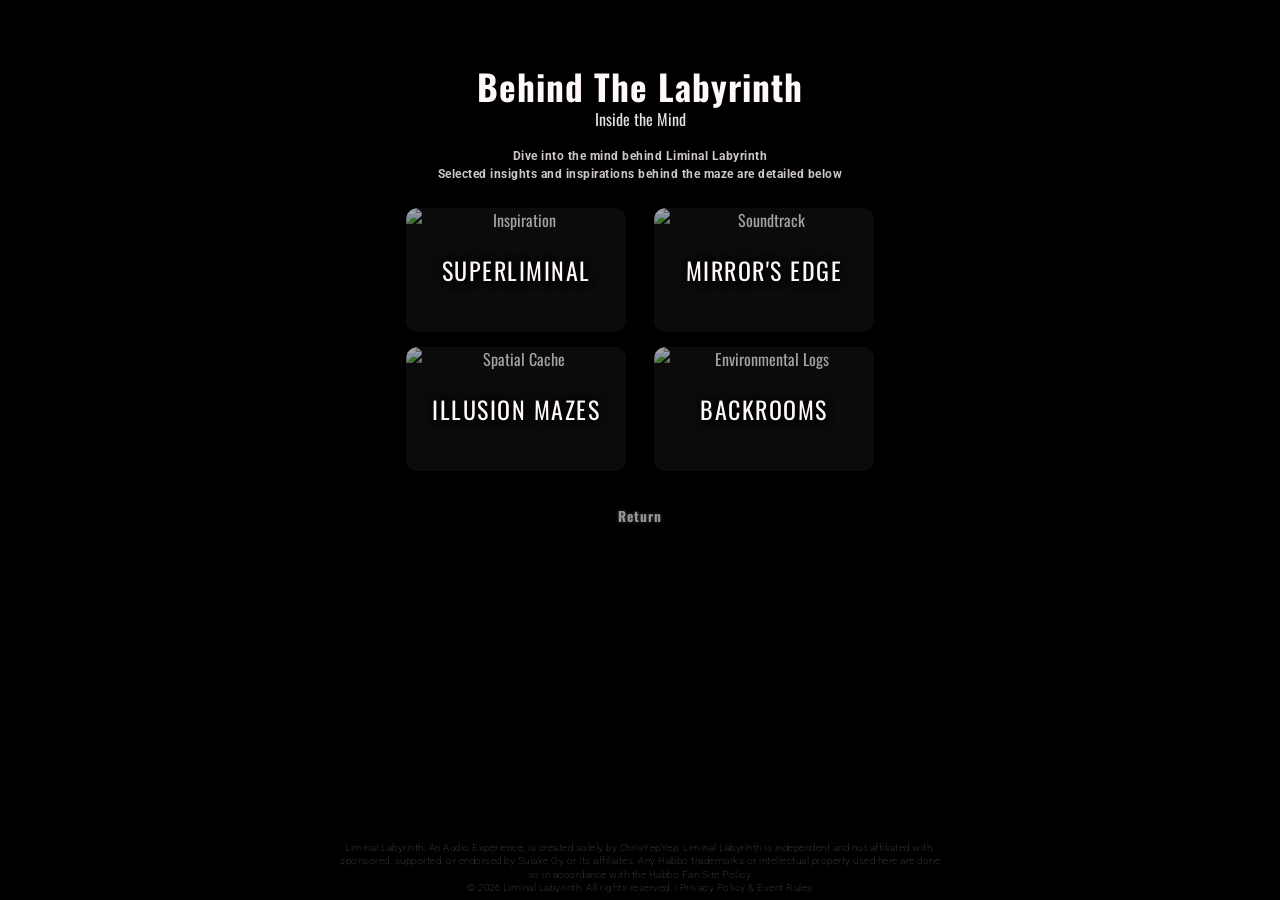
==== about.html @ 0f8f8ebd "Revise styles and content in about.html Updated font links and styles in the about page, added bold " ====
<!DOCTYPE html>
<html lang="en">
<head>
    <link rel="preconnect" href="https://fonts.googleapis.com">
    <link rel="preconnect" href="https://fonts.gstatic.com" crossorigin>
    <link href="https://fonts.googleapis.com/css2?family=Oswald:wght@400;600;700&family=Roboto:ital,wght@0,300;0,400;0,700;1,300;1,400;1,700&display=swap" rel="stylesheet">
    <meta charset="UTF-8">
    <meta name="viewport" content="width=device-width, initial-scale=1.0">
    <title>Behind the Labyrinth</title>
    <style>
        body {
            margin: 0;
            padding: 0;
            font-family: 'Oswald', sans-serif;
            font-size: 16px;
            background-color: #000000;
            color: #fff8fa;
            display: flex;
            flex-direction: column;
            justify-content: flex-start;
            align-items: center;
            min-height: 100vh;
            overflow-x: hidden;
        }

        .container {
            width: 90%;
            max-width: 600px;
            text-align: center;
            display: flex;
            flex-direction: column;
            justify-content: flex-start;
            padding: 40px 0;
            box-sizing: border-box;
        }

        .about-layout {
            display: flex;
            flex-direction: column;
            align-items: center;
            justify-content: flex-start;
            animation: fadeIn 1.5s ease-in-out;
            padding: 20px;
            box-sizing: border-box;
            width: 100%;
        }

        @keyframes fadeIn {
            from { opacity: 0; transform: translateY(20px); }
            to { opacity: 1; transform: translateY(0); }
        }

        .room-image-frame {
            width: 100%;
            z-index: 1;
            position: relative;
        }

        .room-image-frame img {
            position: absolute;
            top: 0;
            left: 0;
            width: 100%;
            height: 100%;
            object-fit: contain;
        }

        .room-image-bg { z-index: 2; }
        .room-image-mask { z-index: 3; }

        .room-header-group {
            position: relative;
            width: 100%;
            z-index: 15;
            pointer-events: none;
            text-align: center;
            margin-bottom: 2px;
        }

        h2 { 
            font-size: 2.2rem; 
            letter-spacing: 1px; 
            color: #fff8fa;
            text-shadow: 2px 2px 8px rgba(0, 0, 0, 1), 0 0 12px rgba(0, 0, 0, 0.8);
            margin: 0;
        }
        
        h3 { 
            font-size: 1rem; 
            font-weight: normal; 
            margin-top: -5px; 
            color: rgba(255,248,250,0.9); 
            text-shadow: 2px 2px 8px rgba(0, 0, 0, 1), 0 0 12px rgba(0, 0, 0, 0.8);
        }

        .about-content-wrapper {
            position: relative;
            width: 90%;
            max-width: 480px;
            margin: 0 auto;
            z-index: 10;
            text-align: left;
        }

        /* Tabs Grid */
        .tabs-grid {
            display: grid;
            grid-template-columns: repeat(auto-fit, minmax(180px, 1fr));
            gap: 15px;
            margin-top: 25px;
            width: 100%;
            justify-items: center;
        }

        .tab-card {
            position: relative;
            width: 100%;
            max-width: 220px;
            aspect-ratio: 16 / 9; /* Widescreen 16:9 aspect ratio */
            background: rgba(255, 255, 255, 0.03);
            border: 0px solid rgba(255, 248, 250, 0.15);
            border-radius: 12px;
            padding: 0;
            cursor: pointer;
            text-align: center;
            transition: all 0.3s ease;
            display: flex;
            flex-direction: column;
            align-items: center;
            justify-content: center;
            overflow: hidden;
        }

        .tab-card:hover {
            transform: translateY(-3px);
            border-color: rgba(255, 248, 250, 0.5);
            box-shadow: 0 0 15px rgba(255, 248, 250, 0.25);
        }

        /* Dark overlay effect on hover to elevate text readability */
        .tab-card::after {
            content: '';
            position: absolute;
            top: 0;
            left: 0;
            width: 100%;
            height: 100%;
            background: rgba(0, 0, 0, 0.35);
            transition: background 0.3s ease;
            z-index: 2;
        }

        .tab-card:hover::after {
            background: rgba(0, 0, 0, 0.15);
        }

        .tab-image {
            width: 100%;
            height: 100%;
            object-fit: cover;
            display: block;
            background-color: #111;
        }

        .tab-title {
            position: absolute;
            top: 50%;
            left: 50%;
            transform: translate(-50%, -50%);
            z-index: 3;
            width: 90%;
            font-family: 'Oswald', sans-serif;
            font-size: 1.5rem;
            letter-spacing: 1.5px;
            color: #fff8fa;
            text-transform: uppercase;
            text-shadow: 2px 2px 6px rgba(0, 0, 0, 0.9), 0 0 10px rgba(0, 0, 0, 0.9);
            pointer-events: none;
        }

        /* Modal Backdrop & Overlay */
        .modal-overlay {
            display: none;
            position: fixed;
            top: 0;
            left: 0;
            width: 100%;
            height: 100%;
            background: rgba(0, 0, 0, 0.85);
            z-index: 999;
            justify-content: center;
            align-items: center;
            flex-direction: column;
            opacity: 0.9;
        }

        .modal-overlay.active {
            display: flex;
        }

        .modal-box {
            background: #000;
            border: 0px solid rgba(255, 248, 250, 0.2);
            border-radius: 20px;
            padding: 15px 20px;
            text-align: center;
            max-width: 400px;
            width: 85%;
            box-sizing: border-box;
            position: relative;
            box-shadow: 0 0 10px rgba(240, 226, 230, 0.25);

        }

        .about-section-title {
            font-family: 'Oswald', sans-serif;
            font-size: 1.2rem;
            margin: 0 0 10px 0;
            letter-spacing: 1.5px;
            color: #fff8fa;
            text-transform: uppercase;
        }

        .about-text {
            font-size: 0.75rem;
            font-family: 'Roboto', sans-serif;
            font-weight: 300;
            letter-spacing: 0.5px;
            line-height: 1.5;
            text-align: justify;
            color: #fff8fa;
            opacity: 0.75;
            margin: 5px 0 15px 0;
        }

        .about-text b, 
        .about-text strong {
            font-weight: 700;
        }

        .about-text i, 
        .about-text em {
            font-style: italic;
        }

        .about-text code {
            background: rgba(255, 255, 255, 0.1);
            padding: 2px 5px;
            font-family: monospace;
            font-size: 0.7rem;
            border-radius: 4px;
        }

        .about-text a {
            color: #fff8fa;
            text-decoration: underline;
            opacity: 0.9;
            transition: opacity 0.3s ease;
        }

        .about-text a:hover {
            opacity: 1;
            text-shadow: 0 0 5px rgba(255, 248, 250, 0.6);
        }

        .modal-btn-group {
            display: flex;
            gap: 15px;
            justify-content: center;
            margin-top: 15px;
        }

        .button-group {
            display: flex;
            justify-content: center;
            align-items: center; 
            width: 100%;
            margin-top: 30px;
        }

        .nav-btn {
            background-color: transparent;
            color: #fff8fa;
            border: transparent;
            padding: 5px 20px;
            font-family: 'Oswald', sans-serif;
            font-size: 1.1rem;
            font-weight: bold;
            letter-spacing: 1px;
            cursor: pointer;
            transition: all 0.4s ease-in-out;
            text-shadow: 0 0 4px rgba(255, 248, 250, 0.4);
            text-decoration: none;
        }

        .nav-btn:hover {
            transform: translateY(-2px);
            text-shadow: 0 0 10px rgba(255, 248, 250, 0.8);
        }

        .site-footer {
            width: 90%;
            max-width: 600px;
            text-align: center;
            padding: 0px 0 5px 0;
            box-sizing: border-box;
            margin-top: auto;
        }

        .site-footer p {
            font-family: 'Roboto', sans-serif;
            font-weight: 150;
            opacity: 0.3;
            margin: 0;
            font-size: 0.65rem;
            letter-spacing: 0.5px;
            line-height: 1.3;
        }

        .site-footer p a {
            color: inherit;
            opacity: 1;
            text-decoration: none;
            transition: all 0.3s ease-in-out;
        }

        .site-footer p a:hover {
            opacity: 1;
            text-shadow: 0 0 10px rgba(255, 248, 250, 0.8);
            text-decoration: underline;
            text-underline-offset: 3px;
        }
    </style>
</head>
<body>

<div class="container">
    <div class="about-layout">
        
        <div class="room-image-frame">
            <div class="room-header-group">
                <h2>Behind The Labyrinth</h2>
                <h3>Inside the Mind</h3>
            </div>
        </div>

        <div class="about-content-wrapper">
            <p class="about-text" style="text-align: center; font-weight: bold; opacity: 0.8; margin-top: 0px; margin-bottom: 10px;">
                Dive into the mind behind Liminal Labyrinth<br>Selected insights and inspirations behind the maze are detailed below
            </p>

            <!-- Clickable Image Tabs -->
            <div class="tabs-grid">
                <div class="tab-card" onclick="openModal('modal-inspiration')">
                    <img src="https://github.com/ChrisYepYep/LiminalLabyrinth/blob/main/images/superlim1.jpg?raw=true" alt="Inspiration" class="tab-image">
                    <span class="tab-title">SUPERLIMINAL</span>
                </div>

                <div class="tab-card" onclick="openModal('modal-soundtrack')">
                    <img src="https://github.com/ChrisYepYep/LiminalLabyrinth/blob/main/images/mirrors.jpg?raw=true" alt="Soundtrack" class="tab-image">
                    <span class="tab-title">MIRROR'S EDGE</span>
                </div>

                <div class="tab-card" onclick="openModal('modal-cache')">
                    <img src="https://github.com/ChrisYepYep/LiminalLabyrinth/blob/main/images/swthome.png?raw=true" alt="Spatial Cache" class="tab-image">
                    <span class="tab-title">ILLUSION MAZES</span>
                </div>

                <div class="tab-card" onclick="openModal('modal-logs')">
                    <img src="https://github.com/ChrisYepYep/LiminalLabyrinth/blob/main/images/backrooms.jpg?raw=true" alt="Environmental Logs" class="tab-image">
                    <span class="tab-title">BACKROOMS</span>
                </div>

            </div>

        </div>

        <div class="button-group">
        <a href="https://liminallabyrinth.quest" style="text-decoration: none;">
                <button class="nav-btn" style="opacity: 0.6; font-size: 0.85rem;">Return</button>
            </a>
        </div>
                
    </div>
</div>

<!-- Modal Popups -->
<div id="modal-inspiration" class="modal-overlay" onclick="closeModalOnOutsideClick(event, 'modal-inspiration')">
    <div class="modal-box">
        <div class="about-section-title">SUPERLIMINAL</div>
        <p class="about-text">
            The design philosophy behind Liminal Labyrinth is rooted in a overwhelming admiration for <b>SuperLiminal</b>, a game that redefined how we perceive space and perspective. Every element here, from the tone of the voiceover, to the surreal narrative beats and visual aesthetic, is a direct homage to its clever puzzle design and dreamlike atmosphere.<br>
            <br>Liminal Labyrinth was built to capture just a fraction of that perspective-shifting magic. If traversing this maze resonated with you, stepping into the world of Superliminal is the natural next step. It is a masterpiece in every sense of the word, and an absolute must-play.
        </p>
        <div class="modal-btn-group">
            <button class="nav-btn" onclick="closeModal('modal-inspiration')">Close</button>
        </div>
    </div>
</div>

<div id="modal-soundtrack" class="modal-overlay" onclick="closeModalOnOutsideClick(event, 'modal-soundtrack')">
    <div class="modal-box">
        <div class="about-section-title">MIRROR'S EDGE</div>
        <p class="about-text">
            I’ve always believed that music is the true heartbeat of any world worth exploring. Whether it's the rich score of a film or the ambient backdrop of a video game, an underlying symphony has the power to strike precise chords within your mind. It transforms a simple journey into something profound, bridging the gap between playing a game and truly living inside its environment.
            <br><br><b>Mirror’s Edge</b>, released all the way back in 2008, achieved this magic effortlessly. As you fluidly leap across its stark, pristine architecture, the soundtrack delivers a euphoric, dreamlike harmony that feels completely inseparable from the world itself. It’s an iconic auditory experience—one that still gives me goosebumps to this day.
        </p>
        <div class="modal-btn-group">
            <button class="nav-btn" onclick="closeModal('modal-soundtrack')">Close</button>
        </div>
    </div>
</div>

<div id="modal-cache" class="modal-overlay" onclick="closeModalOnOutsideClick(event, 'modal-cache')">
    <div class="modal-box">
        <div class="about-section-title">ILLUSION MAZES</div>
        <p class="about-text">
            The core mechanics of Liminal Labyrinth stem from the illusion maze genre, drawing immense inspiration from <b>julius</b> <i>(make sure to check out his Illusion Maze on Habbo Origins!)</i>. His rooms may appear deceptively simple at first glance, but hours later you'll find yourself trapped in the exact same loop, searching for a way out with his stunning visual design making the journey an absolute pleasure.
            <br><br>Alongside these spatial illusions, the Labyrinth often operates as a paradoxical puzzle. Your brain instinctively overcomplicates the rules, assuming invisible walls and complex barriers stand between you and the exit. In reality, once you abandon those initial assumptions, the path forward becomes delightfully trivial. If you’ve ever braved <b>markeh</b>’s <i>A Horrible Maze</i>, this spatial trickery might feel strangely familiar! His deception maze was a major spark of inspiration when Liminal Labyrinth was first conceived.
        </p>
        <div class="modal-btn-group">
            <button class="nav-btn" onclick="closeModal('modal-cache')">Close</button>
        </div>
    </div>
</div>

<div id="modal-logs" class="modal-overlay" onclick="closeModalOnOutsideClick(event, 'modal-logs')">
    <div class="modal-box">
        <div class="about-section-title">BACKROOMS</div>
        <p class="about-text">
            The concept of the <b>Backrooms</b> has always been deeply intriguing to me, the unsettling thought of a hidden world coexisting within our own reality, yet completely detached and impossibly out of reach. It's a space defined by infinite yellow corridors, flickering fluorescent hums, and an overwhelming sense of isolation.
            <br><br>That distinct feeling of uncanny familiarity and subtle dread naturally bled into the DNA of Liminal Labyrinth. The Labyrinth wasn't just built as a set of rules to solve, but as an eerie, transitional space to inhabit; a place where every turn feels like a wrong turn, and the environment itself seems to react to your presence.
        </p>
        <div class="modal-btn-group">
            <button class="nav-btn" onclick="closeModal('modal-logs')">Close</button>
        </div>
    </div>
</div>

<footer class="site-footer">
    <p>Liminal Labyrinth: An Audio Experience, is created solely by ChrisYepYep; Liminal Labyrinth is independent and not affiliated with, sponsored, supported, or endorsed by Sulake Oy or its affiliates. Any Habbo trademarks or intellectual property used here are done so in accordance with the Habbo Fan Site Policy.</p>
    <p>© 2026 Liminal Labyrinth. All rights reserved. | <a href="privacy.html">Privacy Policy & Event Rules</a></p>
</footer>

<script>
    function openModal(id) {
        document.getElementById(id).classList.add('active');
    }

    function closeModal(id) {
        document.getElementById(id).classList.remove('active');
    }

    function closeModalOnOutsideClick(event, id) {
        if (event.target === document.getElementById(id)) {
            closeModal(id);
        }
    }
</script>

</body>
</html>
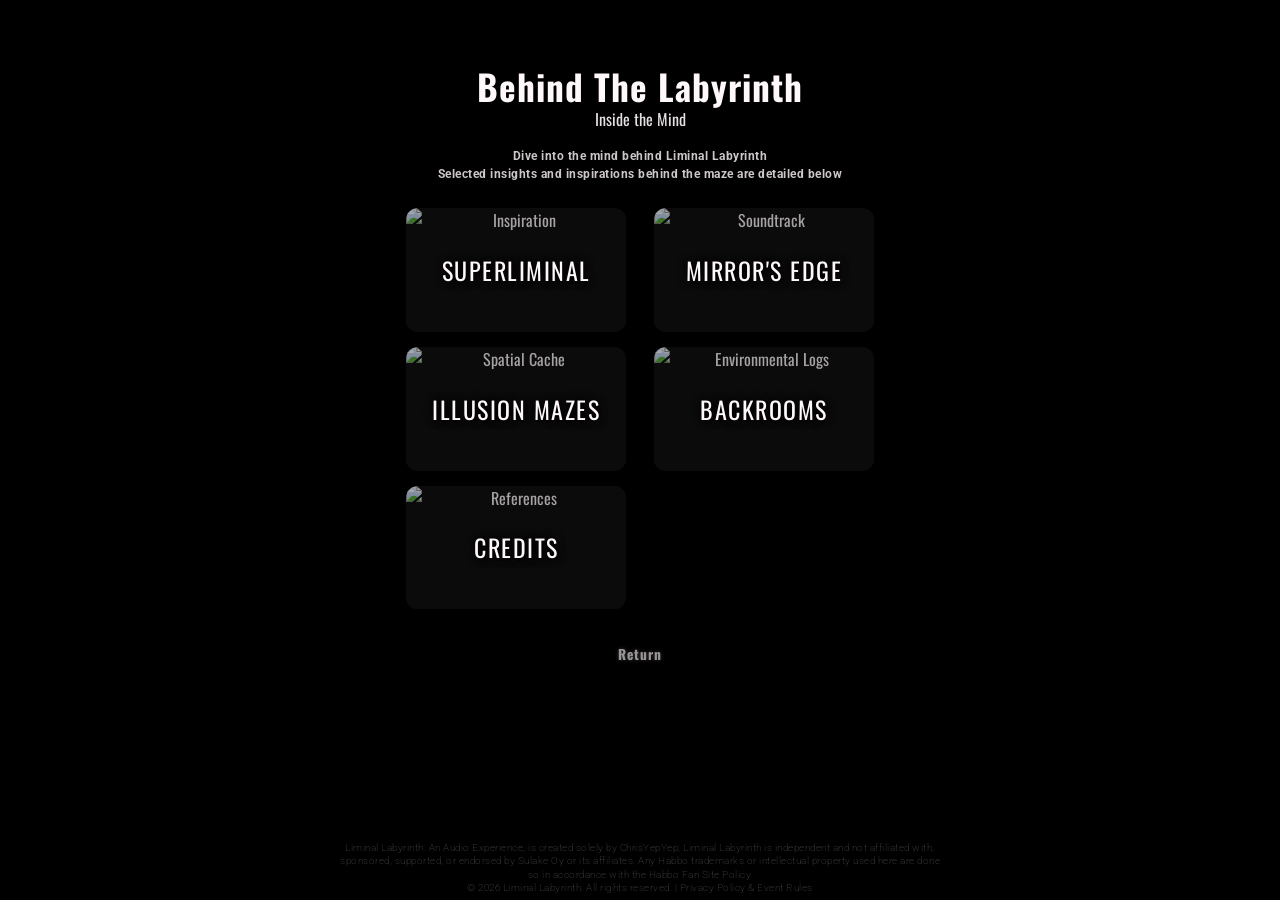
==== commit 0beab9cb: "Enhance about page with new styles and features Added new styles for reference links and hover effec" ====
--- a/about.html
+++ b/about.html
@@ -209,7 +209,6 @@
             box-sizing: border-box;
             position: relative;
             box-shadow: 0 0 10px rgba(240, 226, 230, 0.25);
-
         }
 
         .about-section-title {
@@ -219,6 +218,20 @@
             letter-spacing: 1.5px;
             color: #fff8fa;
             text-transform: uppercase;
+        }
+
+        .reference-link {
+            color: inherit;
+            opacity: 1;
+            text-decoration: none;
+            transition: all 0.3s ease-in-out;
+        }
+
+        .reference-link:hover {
+            opacity: 1;
+            text-shadow: 0 0 10px rgba(255, 248, 250, 0.8);
+            text-decoration: underline;
+            text-underline-offset: 3px;
         }
 
         .about-text {
@@ -349,29 +362,32 @@
                 Dive into the mind behind Liminal Labyrinth<br>Selected insights and inspirations behind the maze are detailed below
             </p>
 
-            <!-- Clickable Image Tabs -->
-            <div class="tabs-grid">
-                <div class="tab-card" onclick="openModal('modal-inspiration')">
-                    <img src="https://github.com/ChrisYepYep/LiminalLabyrinth/blob/main/images/superlim1.jpg?raw=true" alt="Inspiration" class="tab-image">
-                    <span class="tab-title">SUPERLIMINAL</span>
-                </div>
-
-                <div class="tab-card" onclick="openModal('modal-soundtrack')">
-                    <img src="https://github.com/ChrisYepYep/LiminalLabyrinth/blob/main/images/mirrors.jpg?raw=true" alt="Soundtrack" class="tab-image">
-                    <span class="tab-title">MIRROR'S EDGE</span>
-                </div>
-
-                <div class="tab-card" onclick="openModal('modal-cache')">
-                    <img src="https://github.com/ChrisYepYep/LiminalLabyrinth/blob/main/images/swthome.png?raw=true" alt="Spatial Cache" class="tab-image">
-                    <span class="tab-title">ILLUSION MAZES</span>
-                </div>
-
-                <div class="tab-card" onclick="openModal('modal-logs')">
-                    <img src="https://github.com/ChrisYepYep/LiminalLabyrinth/blob/main/images/backrooms.jpg?raw=true" alt="Environmental Logs" class="tab-image">
-                    <span class="tab-title">BACKROOMS</span>
-                </div>
-
-            </div>
+        <div class="tabs-grid">
+            <div class="tab-card" data-tab-id="1" onclick="openModal('modal-inspiration')">
+                <img src="https://github.com/ChrisYepYep/LiminalLabyrinth/blob/main/images/superlim1.jpg?raw=true" alt="Inspiration" class="tab-image">
+                <span class="tab-title">SUPERLIMINAL</span>
+            </div>
+
+            <div class="tab-card" data-tab-id="2" onclick="openModal('modal-soundtrack')">
+                <img src="https://github.com/ChrisYepYep/LiminalLabyrinth/blob/main/images/mirrors.jpg?raw=true" alt="Soundtrack" class="tab-image">
+                <span class="tab-title">MIRROR'S EDGE</span>
+            </div>
+
+            <div class="tab-card" data-tab-id="3" onclick="openModal('modal-mazes')">
+                <img src="https://github.com/ChrisYepYep/LiminalLabyrinth/blob/main/images/swthome.png?raw=true" alt="Spatial Cache" class="tab-image">
+                <span class="tab-title">ILLUSION MAZES</span>
+            </div>
+
+            <div class="tab-card" data-tab-id="4" onclick="openModal('modal-backrooms')">
+                <img src="https://github.com/ChrisYepYep/LiminalLabyrinth/blob/main/images/backrooms.jpg?raw=true" alt="Environmental Logs" class="tab-image">
+                <span class="tab-title">BACKROOMS</span>
+            </div>
+
+            <div class="tab-card" data-tab-id="5" onclick="openModal('modal-references')">
+                <img src="https://github.com/ChrisYepYep/LiminalLabyrinth/blob/main/images/credits.png?raw=true" alt="References" class="tab-image">
+                <span class="tab-title">CREDITS</span>
+            </div>
+        </div>
 
         </div>
 
@@ -411,7 +427,7 @@
     </div>
 </div>
 
-<div id="modal-cache" class="modal-overlay" onclick="closeModalOnOutsideClick(event, 'modal-cache')">
+<div id="modal-mazes" class="modal-overlay" onclick="closeModalOnOutsideClick(event, 'modal-cache')">
     <div class="modal-box">
         <div class="about-section-title">ILLUSION MAZES</div>
         <p class="about-text">
@@ -424,7 +440,7 @@
     </div>
 </div>
 
-<div id="modal-logs" class="modal-overlay" onclick="closeModalOnOutsideClick(event, 'modal-logs')">
+<div id="modal-backrooms" class="modal-overlay" onclick="closeModalOnOutsideClick(event, 'modal-logs')">
     <div class="modal-box">
         <div class="about-section-title">BACKROOMS</div>
         <p class="about-text">
@@ -437,6 +453,46 @@
     </div>
 </div>
 
+<div id="modal-references" class="modal-overlay" onclick="closeModalOnOutsideClick(event, 'modal-references')">
+    <div class="modal-box">
+        <div class="about-section-title">CREDITS</div>
+        <!-- Changed <p> to <div> to prevent the browser from breaking the layout -->
+        <div class="about-text">
+            The following audio resources were instrumental in the creation of Liminal Labyrinth:
+            <br>
+            <ul>
+                <li><a class="reference-link" href="https://www.youtube.com/watch?v=0Odln_9IUNw&t" target="_blank" rel="noopener noreferrer">YouTube - Lost Ocean Temple</a></li>
+                <li><a class="reference-link" href="https://www.youtube.com/watch?v=lNuTYaIpWYs&t" target="_blank" rel="noopener noreferrer">Youtube - Lost Crystal Sanctuary</a></li>
+                <li><a class="reference-link" href="https://www.youtube.com/watch?v=fW8mq2Sa2Uc" target="_blank" rel="noopener noreferrer">Youtube - 'VHS Videogame Village'</a></li>
+                <li><a class="reference-link" href="https://www.youtube.com/watch?v=kYxJLhituSM&t" target="_blank" rel="noopener noreferrer">Youtube - 'Platonic Worlds'</a></li>
+                <li><a class="reference-link" href="https://www.youtube.com/watch?v=zD9OPGBKZFw&t" target="_blank" rel="noopener noreferrer">Youtube - 'Backrooms Ambience'</a></li>
+            </ul>
+            Script written by <b>ChrisYepYep</b>.<br>
+            Voiceover created using Artificial Intelligence.<br>
+            Website created by <b>ChrisYepYep</b>.<br><br>
+            Voiceover script for room 'Approximation' takes direct quotes from the game Superliminal, written by <b>Will O'Neill</b>. The original full quote comes from the games closing script, and reads as follows:<br><br>
+            Hello! My name is Dr. Glenn Pierce, and by now you may have realized that all of this has happened exactly the way it was supposed to. You see, everyone who comes to the Institute does so because they feel that they are no longer in control of something important to them. But, more often than not, the problem is not that the problems we face can't be solved. The problem is that we become so afraid of failure that we refuse to see our problems from a new perspective. And so we do the same things again and again and again. And therein, of course, we find exactly the failure we were looking for. Your life will always be a struggle and you will always have problems. But today, you had the chance to see things differently. Even though it meant facing obstacles that seemed impossible at first, you thought outside the box - and you overcame them. Because you saw things from every angle, you understood them for what they really were. Because you kept moving forward, no matter how far off the path you were told you were headed, or how unexpected it became... you found your way. In a few minutes, you'll be back in the real world, and some part of you will say that none of this was real; so how could it have really meant anything? But, just like the power of perspective itself - it will have been as real as you believed it to be. All you've got to do is wake up.
+            
+            </div>
+        <div class="modal-btn-group">
+            <button class="nav-btn" onclick="closeModal('modal-references')">Close</button>
+        </div>
+    </div>
+</div>
+
+<div id="modal-secret" class="modal-overlay" onclick="closeModalOnOutsideClick(event, 'modal-secret')">
+    <div class="modal-box">
+        <div class="about-section-title">SECRET UNLOCKED</div>
+        <p class="about-text" style="text-align: center;">
+            You've stumbled upon something here...<br><br>
+            <code style="font-size: 1.2rem; padding: 5px 10px;">YEPX2</code>
+        </p>
+        <div class="modal-btn-group">
+            <button class="nav-btn" onclick="closeModal('modal-secret')">Close</button>
+        </div>
+    </div>
+</div>
+
 <footer class="site-footer">
     <p>Liminal Labyrinth: An Audio Experience, is created solely by ChrisYepYep; Liminal Labyrinth is independent and not affiliated with, sponsored, supported, or endorsed by Sulake Oy or its affiliates. Any Habbo trademarks or intellectual property used here are done so in accordance with the Habbo Fan Site Policy.</p>
     <p>© 2026 Liminal Labyrinth. All rights reserved. | <a href="privacy.html">Privacy Policy & Event Rules</a></p>
@@ -456,6 +512,46 @@
             closeModal(id);
         }
     }
+
+    const secretSequence = ['2', '1', '5', '4'];
+let currentSequence = [];
+
+// Attach mouseenter listeners to all tabs
+document.querySelectorAll('.tab-card').forEach(tab => {
+    tab.addEventListener('mouseenter', () => {
+        const id = tab.getAttribute('data-tab-id');
+        
+        // Prevent logging the same tab repeatedly if the user lingers over it
+        if (currentSequence[currentSequence.length - 1] !== id) {
+            currentSequence.push(id);
+            
+            // Limit sequence array length to match target length
+            if (currentSequence.length > secretSequence.length) {
+                currentSequence.shift();
+            }
+
+            // Check if sequence matches secret sequence
+            if (JSON.stringify(currentSequence) === JSON.stringify(secretSequence)) {
+                openModal('modal-secret');
+                currentSequence = []; // Reset after trigger
+            }
+        }
+    });
+});
+
+function openModal(id) {
+    document.getElementById(id).classList.add('active');
+}
+
+function closeModal(id) {
+    document.getElementById(id).classList.remove('active');
+}
+
+function closeModalOnOutsideClick(event, id) {
+    if (event.target === document.getElementById(id)) {
+        closeModal(id);
+    }
+}
 </script>
 
 </body>
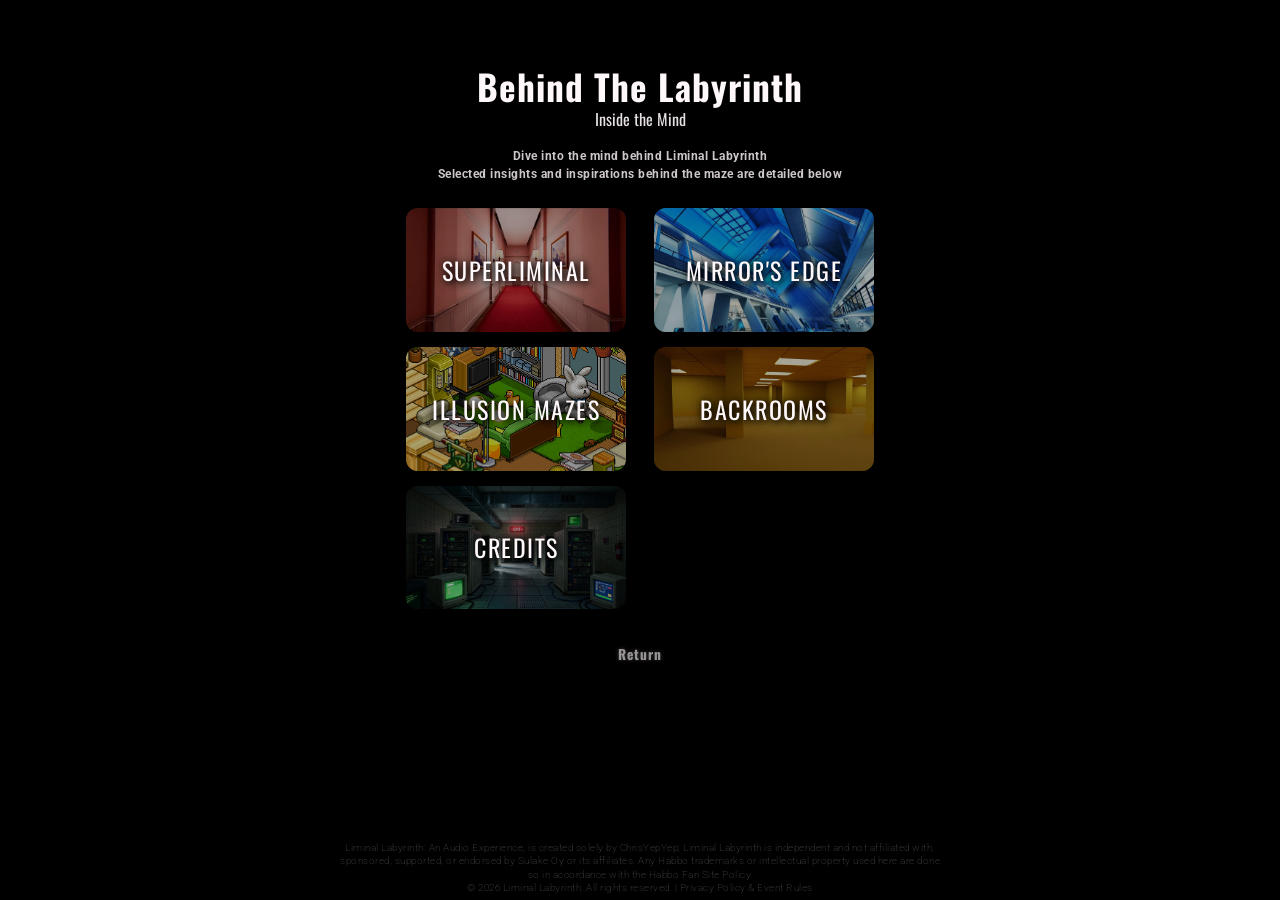
==== commit 7922123a: "Enhance SEO with meta tags in about.html Added meta tags for SEO and social sharing." ====
--- a/about.html
+++ b/about.html
@@ -7,6 +7,14 @@
     <meta charset="UTF-8">
     <meta name="viewport" content="width=device-width, initial-scale=1.0">
     <title>Behind the Labyrinth</title>
+    <meta name="description" content="Behind the Labyrinth: the inspirations, soundtrack picks, and credits behind Liminal Labyrinth's Habbo Origins audio maze.">
+    <meta property="og:title" content="Behind the Labyrinth">
+    <meta property="og:description" content="The inspirations, soundtrack picks, and credits behind Liminal Labyrinth's Habbo Origins audio maze.">
+    <meta property="og:type" content="website">
+    <meta property="og:url" content="https://liminallabyrinth.quest/about">
+    <meta property="og:image" content="https://liminallabyrinth.quest/roomassets/Figment.png?raw=true">
+    <meta name="twitter:card" content="summary_large_image">
+    <link rel="icon" type="image/svg+xml" href="data:image/svg+xml,%3Csvg xmlns='http://www.w3.org/2000/svg' viewBox='0 0 64 64'%3E%3Crect width='64' height='64' fill='%23000'/%3E%3Ctext x='32' y='44' font-family='Arial, sans-serif' font-size='28' font-weight='700' fill='%23fff8fa' text-anchor='middle'%3ELL%3C/text%3E%3C/svg%3E">
     <style>
         body {
             margin: 0;
@@ -363,28 +371,28 @@
             </p>
 
         <div class="tabs-grid">
-            <div class="tab-card" data-tab-id="1" onclick="openModal('modal-inspiration')">
-                <img src="https://github.com/ChrisYepYep/LiminalLabyrinth/blob/main/images/superlim1.jpg?raw=true" alt="Inspiration" class="tab-image">
+            <div class="tab-card" data-tab-id="1" role="button" tabindex="0" onclick="openModal('modal-inspiration')" onkeydown="if(event.key==='Enter'||event.key===' '){event.preventDefault();openModal('modal-inspiration');}">
+                <img src="images/superlim1.jpg?raw=true" alt="Inspiration" class="tab-image">
                 <span class="tab-title">SUPERLIMINAL</span>
             </div>
 
-            <div class="tab-card" data-tab-id="2" onclick="openModal('modal-soundtrack')">
-                <img src="https://github.com/ChrisYepYep/LiminalLabyrinth/blob/main/images/mirrors.jpg?raw=true" alt="Soundtrack" class="tab-image">
+            <div class="tab-card" data-tab-id="2" role="button" tabindex="0" onclick="openModal('modal-soundtrack')" onkeydown="if(event.key==='Enter'||event.key===' '){event.preventDefault();openModal('modal-soundtrack');}">
+                <img src="images/mirrors.jpg?raw=true" alt="Soundtrack" class="tab-image">
                 <span class="tab-title">MIRROR'S EDGE</span>
             </div>
 
-            <div class="tab-card" data-tab-id="3" onclick="openModal('modal-mazes')">
-                <img src="https://github.com/ChrisYepYep/LiminalLabyrinth/blob/main/images/swthome.png?raw=true" alt="Spatial Cache" class="tab-image">
+            <div class="tab-card" data-tab-id="3" role="button" tabindex="0" onclick="openModal('modal-mazes')" onkeydown="if(event.key==='Enter'||event.key===' '){event.preventDefault();openModal('modal-mazes');}">
+                <img src="images/swthome.png?raw=true" alt="Spatial Cache" class="tab-image">
                 <span class="tab-title">ILLUSION MAZES</span>
             </div>
 
-            <div class="tab-card" data-tab-id="4" onclick="openModal('modal-backrooms')">
-                <img src="https://github.com/ChrisYepYep/LiminalLabyrinth/blob/main/images/backrooms.jpg?raw=true" alt="Environmental Logs" class="tab-image">
+            <div class="tab-card" data-tab-id="4" role="button" tabindex="0" onclick="openModal('modal-backrooms')" onkeydown="if(event.key==='Enter'||event.key===' '){event.preventDefault();openModal('modal-backrooms');}">
+                <img src="images/backrooms.jpg?raw=true" alt="Environmental Logs" class="tab-image">
                 <span class="tab-title">BACKROOMS</span>
             </div>
 
-            <div class="tab-card" data-tab-id="5" onclick="openModal('modal-references')">
-                <img src="https://github.com/ChrisYepYep/LiminalLabyrinth/blob/main/images/credits.png?raw=true" alt="References" class="tab-image">
+            <div class="tab-card" data-tab-id="5" role="button" tabindex="0" onclick="openModal('modal-references')" onkeydown="if(event.key==='Enter'||event.key===' '){event.preventDefault();openModal('modal-references');}">
+                <img src="images/credits.png?raw=true" alt="References" class="tab-image">
                 <span class="tab-title">CREDITS</span>
             </div>
         </div>
@@ -427,7 +435,7 @@
     </div>
 </div>
 
-<div id="modal-mazes" class="modal-overlay" onclick="closeModalOnOutsideClick(event, 'modal-cache')">
+<div id="modal-mazes" class="modal-overlay" onclick="closeModalOnOutsideClick(event, 'modal-mazes')">
     <div class="modal-box">
         <div class="about-section-title">ILLUSION MAZES</div>
         <p class="about-text">
@@ -435,12 +443,12 @@
             <br><br>Alongside these spatial illusions, the Labyrinth often operates as a paradoxical puzzle. Your brain instinctively overcomplicates the rules, assuming invisible walls and complex barriers stand between you and the exit. In reality, once you abandon those initial assumptions, the path forward becomes delightfully trivial. If you’ve ever braved <b>markeh</b>’s <i>A Horrible Maze</i>, this spatial trickery might feel strangely familiar! His deception maze was a major spark of inspiration when Liminal Labyrinth was first conceived.
         </p>
         <div class="modal-btn-group">
-            <button class="nav-btn" onclick="closeModal('modal-cache')">Close</button>
-        </div>
-    </div>
-</div>
-
-<div id="modal-backrooms" class="modal-overlay" onclick="closeModalOnOutsideClick(event, 'modal-logs')">
+            <button class="nav-btn" onclick="closeModal('modal-mazes')">Close</button>
+        </div>
+    </div>
+</div>
+
+<div id="modal-backrooms" class="modal-overlay" onclick="closeModalOnOutsideClick(event, 'modal-backrooms')">
     <div class="modal-box">
         <div class="about-section-title">BACKROOMS</div>
         <p class="about-text">
@@ -448,7 +456,7 @@
             <br><br>That distinct feeling of uncanny familiarity and subtle dread naturally bled into the DNA of Liminal Labyrinth. The Labyrinth wasn't just built as a set of rules to solve, but as an eerie, transitional space to inhabit; a place where every turn feels like a wrong turn, and the environment itself seems to react to your presence.
         </p>
         <div class="modal-btn-group">
-            <button class="nav-btn" onclick="closeModal('modal-logs')">Close</button>
+            <button class="nav-btn" onclick="closeModal('modal-backrooms')">Close</button>
         </div>
     </div>
 </div>
@@ -538,20 +546,6 @@
         }
     });
 });
-
-function openModal(id) {
-    document.getElementById(id).classList.add('active');
-}
-
-function closeModal(id) {
-    document.getElementById(id).classList.remove('active');
-}
-
-function closeModalOnOutsideClick(event, id) {
-    if (event.target === document.getElementById(id)) {
-        closeModal(id);
-    }
-}
 </script>
 
 </body>
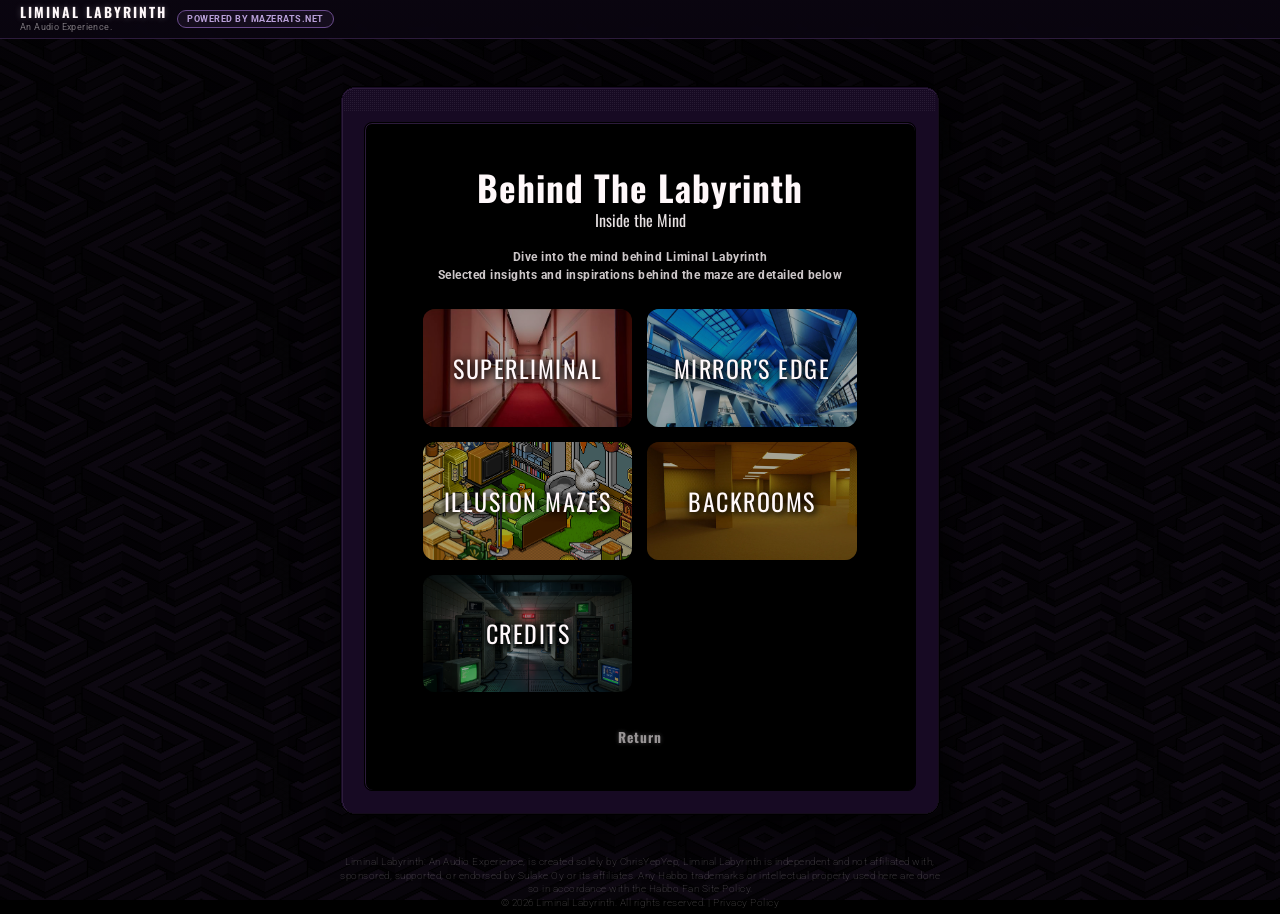
==== commit e8eedd80: "Give about and privacy the same frame, and share the chrome between them The top bar, the window sur" ====
--- a/about.html
+++ b/about.html
@@ -6,6 +6,7 @@
     <link href="https://fonts.googleapis.com/css2?family=Oswald:wght@400;600;700&family=Roboto:ital,wght@0,300;0,400;0,700;1,300;1,400;1,700&display=swap" rel="stylesheet">
     <meta charset="UTF-8">
     <meta name="viewport" content="width=device-width, initial-scale=1.0">
+    <meta name="theme-color" content="#000000">
     <title>Behind the Labyrinth</title>
     <meta name="description" content="Behind the Labyrinth: the inspirations, soundtrack picks, and credits behind Liminal Labyrinth's Habbo Origins audio maze.">
     <meta property="og:title" content="Behind the Labyrinth">
@@ -40,6 +41,12 @@
             justify-content: flex-start;
             padding: 40px 0;
             box-sizing: border-box;
+            transition: opacity 2s ease-in-out;
+        }
+
+        .container.secret-fade-out {
+            opacity: 0;
+            pointer-events: none;
         }
 
         .about-layout {
@@ -351,11 +358,171 @@
             text-decoration: underline;
             text-underline-offset: 3px;
         }
+
+        /* ================= SECRET CRT SCREEN ================= */
+        .secret-split-panel {
+            position: fixed;
+            top: 0;
+            width: 50vw;
+            height: 100vh;
+            background: #000;
+            z-index: 1500;
+            display: none;
+            pointer-events: none;
+            transition: transform 2s cubic-bezier(0.83, 0, 0.17, 1);
+        }
+
+        .secret-split-left { left: 0; transform: translateX(0); }
+        .secret-split-right { right: 0; transform: translateX(0); }
+
+        .secret-split-panel.visible { display: block; }
+        .secret-split-panel.open.secret-split-left { transform: translateX(-100%); }
+        .secret-split-panel.open.secret-split-right { transform: translateX(100%); }
+
+        .secret-crt-screen {
+            position: fixed;
+            top: 0;
+            left: 0;
+            width: 100%;
+            height: 100%;
+            background: radial-gradient(ellipse at center, #051b0d 0%, #000000 78%);
+            z-index: 1400;
+            display: none;
+            align-items: center;
+            justify-content: center;
+            overflow: hidden;
+        }
+
+        .secret-crt-screen.active {
+            display: flex;
+            animation: crtFlicker 6s infinite;
+        }
+
+        @keyframes crtFlicker {
+            0%, 91%, 100% { opacity: 1; }
+            92% { opacity: 0.91; }
+            93% { opacity: 1; }
+            96% { opacity: 0.95; }
+            97% { opacity: 1; }
+        }
+
+        .crt-scanlines {
+            position: absolute;
+            inset: 0;
+            background: linear-gradient(rgba(18, 16, 16, 0) 50%, rgba(0, 0, 0, 0.25) 50%);
+            background-size: 100% 4px;
+            pointer-events: none;
+            z-index: 3;
+        }
+
+        .crt-vignette {
+            position: absolute;
+            inset: 0;
+            background: radial-gradient(ellipse at center, rgba(0, 0, 0, 0) 50%, rgba(0, 0, 0, 0.65) 100%);
+            pointer-events: none;
+            z-index: 4;
+        }
+
+        .crt-terminal-log {
+            position: absolute;
+            top: 8%;
+            left: 7%;
+            right: 7%;
+            bottom: 8%;
+            font-family: 'Courier New', Courier, monospace;
+            font-size: 0.7rem;
+            line-height: 2;
+            text-align: left;
+            white-space: pre-wrap;
+            word-break: break-word;
+            filter: blur(0.3px);
+            z-index: 1;
+            pointer-events: none;
+        }
+
+        .crt-log-line {
+            color: #00ff66;
+            text-shadow: 0 0 3px rgba(0, 255, 102, 0.7), 0 0 6px rgba(0, 255, 102, 0.4);
+            opacity: 0;
+            transform: translateX(-6px);
+            animation: crtLineReveal 0.4s ease-out forwards;
+        }
+
+        @keyframes crtLineReveal {
+            0%   { opacity: 0; transform: translateX(-6px); }
+            100% { opacity: 0.6; transform: translateX(0); }
+        }
+
+        .crt-center-content {
+            position: relative;
+            z-index: 5;
+            text-align: center;
+            padding: 20px;
+        }
+
+        .crt-access-label {
+            font-family: 'Courier New', Courier, monospace;
+            font-size: 0.85rem;
+            letter-spacing: 4px;
+            color: #00ff66;
+            text-shadow: 0 0 3px rgba(0, 255, 102, 0.9), 0 0 8px rgba(0, 255, 102, 0.5);
+            margin: 0 0 14px 0;
+        }
+
+        .crt-code-display {
+            font-family: 'Courier New', Courier, monospace;
+            font-size: 2.6rem;
+            font-weight: bold;
+            letter-spacing: 8px;
+            color: #00ff66;
+            text-shadow:
+                0 0 4px rgba(0, 255, 102, 0.9),
+                0 0 12px rgba(0, 255, 102, 0.6),
+                0 0 26px rgba(0, 255, 102, 0.4);
+            margin-bottom: 28px;
+        }
+
+        .crt-return-btn {
+            color: #00ff66;
+            text-shadow: 0 0 4px rgba(0, 255, 102, 0.6);
+        }
+
+        .crt-return-btn:hover {
+            text-shadow: 0 0 10px rgba(0, 255, 102, 0.9);
+        }
     </style>
+    <link rel="stylesheet" href="ll-chrome.css">
 </head>
 <body>
 
+<!-- THE TOP BAR, borrowed from mazerats.net and wearing this site's colours.
+     Same markup as index.html; the styles live in ll-chrome.css so there is
+     one copy of them rather than three.
+
+     The pill is a real link: on mazerats.net it names the site you are already
+     standing on, so it is a plain span there; here it is the way across to it,
+     and it opens in a new tab. rel="noopener" because target="_blank" without
+     it hands the new page a handle back to this one. -->
+<header class="ll-topbar">
+    <div class="ll-brand-group">
+        <a class="ll-brand" href="index.html">
+            <span class="ll-brand-text">LIMINAL LABYRINTH</span>
+            <span class="ll-brand-tagline">An Audio Experience.</span>
+        </a>
+        <a class="ll-powered" href="https://mazerats.net" target="_blank" rel="noopener noreferrer">Powered by mazerats.net</a>
+    </div>
+</header>
+
+
 <div class="container">
+<!-- The window. Wraps the page's content rather than being painted on
+     .container itself, which is the element that fills the column — a frame
+     there is drawn around the height of the viewport rather than the content.
+     No --room modifier: that one is for the maze, where a single room is
+     centred in a panel with a floor. A page of prose flows from the top. -->
+<div class="ll-window">
+<div class="ll-titlebar" aria-hidden="true"></div>
+<div class="ll-window-inner">
     <div class="about-layout">
         
         <div class="room-image-frame">
@@ -400,12 +567,12 @@
         </div>
 
         <div class="button-group">
-        <a href="https://liminallabyrinth.quest" style="text-decoration: none;">
-                <button class="nav-btn" style="opacity: 0.6; font-size: 0.85rem;">Return</button>
-            </a>
+            <a href="index.html" class="nav-btn" style="opacity: 0.6; font-size: 0.85rem;">Return</a>
         </div>
                 
     </div>
+</div><!-- /.ll-window-inner -->
+</div><!-- /.ll-window -->
 </div>
 
 <!-- Modal Popups -->
@@ -488,31 +655,46 @@
     </div>
 </div>
 
-<div id="modal-secret" class="modal-overlay" onclick="closeModalOnOutsideClick(event, 'modal-secret')">
-    <div class="modal-box">
-        <div class="about-section-title">SECRET UNLOCKED</div>
-        <p class="about-text" style="text-align: center;">
-            You've stumbled upon something here...<br><br>
-            <code style="font-size: 1.2rem; padding: 5px 10px;">YEPX2</code>
-        </p>
-        <div class="modal-btn-group">
-            <button class="nav-btn" onclick="closeModal('modal-secret')">Close</button>
-        </div>
+<div id="secret-split-left" class="secret-split-panel secret-split-left"></div>
+<div id="secret-split-right" class="secret-split-panel secret-split-right"></div>
+
+<div id="secret-crt-screen" class="secret-crt-screen">
+    <div class="crt-terminal-log" id="crt-terminal-log"></div>
+    <div class="crt-vignette"></div>
+    <div class="crt-scanlines"></div>
+    <div class="crt-center-content">
+        <p class="crt-access-label">ACCESS GRANTED</p>
+        <div class="crt-code-display">YEPX2</div>
+        <button class="nav-btn crt-return-btn" onclick="closeSecretScreen()">Return</button>
     </div>
 </div>
 
 <footer class="site-footer">
     <p>Liminal Labyrinth: An Audio Experience, is created solely by ChrisYepYep; Liminal Labyrinth is independent and not affiliated with, sponsored, supported, or endorsed by Sulake Oy or its affiliates. Any Habbo trademarks or intellectual property used here are done so in accordance with the Habbo Fan Site Policy.</p>
-    <p>© 2026 Liminal Labyrinth. All rights reserved. | <a href="privacy.html">Privacy Policy & Event Rules</a></p>
+    <p>© 2026 Liminal Labyrinth. All rights reserved. | <a href="privacy.html">Privacy Policy</a></p>
 </footer>
 
 <script>
+    // Maps each modal back to the tab-card that opens it, so closing a modal
+    // (the mobile-friendly "open + close" gesture) can feed the same secret sequence.
+    const MODAL_TO_TAB = {
+        'modal-inspiration': '1',
+        'modal-soundtrack': '2',
+        'modal-mazes': '3',
+        'modal-backrooms': '4',
+        'modal-references': '5'
+    };
+
     function openModal(id) {
         document.getElementById(id).classList.add('active');
     }
 
     function closeModal(id) {
         document.getElementById(id).classList.remove('active');
+        const tabId = MODAL_TO_TAB[id];
+        if (tabId) {
+            registerSequenceStep(touchSequence, tabId);
+        }
     }
 
     function closeModalOnOutsideClick(event, id) {
@@ -523,30 +705,110 @@
 
     const secretSequence = ['2', '1', '5', '4'];
 let currentSequence = [];
-
-// Attach mouseenter listeners to all tabs
+let touchSequence = [];
+
+// Pushes id onto sequence (deduping immediate repeats), trims it to the
+// secret length, and triggers the secret screen on a match.
+function registerSequenceStep(sequence, id) {
+    if (sequence[sequence.length - 1] === id) return;
+
+    sequence.push(id);
+    if (sequence.length > secretSequence.length) {
+        sequence.shift();
+    }
+
+    if (JSON.stringify(sequence) === JSON.stringify(secretSequence)) {
+        openSecretScreen();
+        sequence.length = 0;
+    }
+}
+
+// Desktop: hovering the tabs in sequence unlocks the code.
 document.querySelectorAll('.tab-card').forEach(tab => {
     tab.addEventListener('mouseenter', () => {
-        const id = tab.getAttribute('data-tab-id');
-        
-        // Prevent logging the same tab repeatedly if the user lingers over it
-        if (currentSequence[currentSequence.length - 1] !== id) {
-            currentSequence.push(id);
-            
-            // Limit sequence array length to match target length
-            if (currentSequence.length > secretSequence.length) {
-                currentSequence.shift();
-            }
-
-            // Check if sequence matches secret sequence
-            if (JSON.stringify(currentSequence) === JSON.stringify(secretSequence)) {
-                openModal('modal-secret');
-                currentSequence = []; // Reset after trigger
-            }
-        }
+        registerSequenceStep(currentSequence, tab.getAttribute('data-tab-id'));
     });
 });
+
+// Mobile/touch: opening and closing the tabs in sequence unlocks the code too
+// (handled in closeModal, since mouseenter doesn't fire reliably on touch devices).
+
+function randomHex() {
+    return Math.floor(Math.random() * 0xFFFF).toString(16).toUpperCase().padStart(4, '0');
+}
+
+const CRT_LOG_TEMPLATES = [
+    '[SYS_INIT] LIMINAL LABYRINTH TERMINAL v2.6',
+    '[BOOT] Loading kernel...................... OK',
+    '[MEM] Allocating spatial matrix (4096KB).... OK',
+    '[NODE_{hex}] Sector integrity check......... PASS',
+    '[SIGNAL] Carrier wave detected.............. LOCKED',
+    '[TRACE_{hex}] Unauthorized access pattern... FLAGGED',
+    '[CACHE] Clearing residual echo.............. DONE',
+    '[DECODE] Applying cipher key................ YEPX2',
+    '[AUTH_{hex}] Verifying credentials.......... OK',
+    '[STATIC] Signal noise floor................. -{hex}dB',
+    '[LOG] Hidden partition mounted.............. /secret',
+    '[ACCESS] Clearance level.................... GRANTED'
+];
+
+function populateCrtCode() {
+    const container = document.getElementById('crt-terminal-log');
+    if (!container) return;
+
+    container.innerHTML = '';
+
+    CRT_LOG_TEMPLATES.forEach((template, i) => {
+        const line = document.createElement('div');
+        line.className = 'crt-log-line';
+        line.textContent = template.replace(/\{hex\}/g, randomHex);
+        line.style.animationDelay = `${i * 0.12}s`;
+        container.appendChild(line);
+    });
+}
+
+function openSecretScreen() {
+    const container = document.querySelector('.container');
+    const left = document.getElementById('secret-split-left');
+    const right = document.getElementById('secret-split-right');
+    const screen = document.getElementById('secret-crt-screen');
+    if (!left || !right || !screen) return;
+
+    if (container) container.classList.add('secret-fade-out');
+
+    setTimeout(() => {
+        populateCrtCode();
+        screen.classList.add('active');
+        left.classList.add('visible');
+        right.classList.add('visible');
+
+        void left.offsetWidth; // force reflow so the closed state renders before opening
+
+        requestAnimationFrame(() => {
+            left.classList.add('open');
+            right.classList.add('open');
+        });
+    }, 2000);
+}
+
+function closeSecretScreen() {
+    const container = document.querySelector('.container');
+    const left = document.getElementById('secret-split-left');
+    const right = document.getElementById('secret-split-right');
+    const screen = document.getElementById('secret-crt-screen');
+    if (!left || !right || !screen) return;
+
+    left.classList.remove('open');
+    right.classList.remove('open');
+
+    setTimeout(() => {
+        left.classList.remove('visible');
+        right.classList.remove('visible');
+        screen.classList.remove('active');
+        if (container) container.classList.remove('secret-fade-out');
+    }, 2050);
+}
 </script>
 
 </body>
-</html>
+</html>
--- a/ll-chrome.css
+++ b/ll-chrome.css
@@ -0,0 +1,310 @@
+/* =============================================================================
+   LIMINAL LABYRINTH — THE SHARED CHROME
+
+   The top bar, the window surround and the tiled background, borrowed from
+   mazerats.net and wearing this site's colours. Used by index.html, about.html
+   and privacy.html.
+
+   ONE FILE RATHER THAN THREE COPIES. This began inline in index.html, which
+   was fine while it was one page; the moment the about and privacy pages
+   wanted the same frame, keeping it inline meant three copies of four hundred
+   lines and three places to forget. Each page keeps its OWN styles inline —
+   they share nothing else — and links this for the parts that must match.
+
+   The frame and the tile are the SAME pixel art the archive uses, recoloured
+   rather than redrawn: every coloured pixel had its hue replaced with 272deg
+   and its lightness cut, so the shapes, the highlight-over-fill relationship
+   and the black outline are all exactly what they are over there. See
+   images/ll_*.png, and tools in the session scratchpad that made them.
+
+   Loaded AFTER each page's own <style> block, so these rules win where they
+   deliberately override what is already there — body's flat background, and
+   the fact that nothing used to sit inside a frame.
+   ============================================================================= */
+
+:root {
+    /* Straight off the recoloured frame, so the CSS and the pixels cannot
+       drift apart: --ll-chrome-fill IS window_frame.png's fill colour, and
+       --ll-chrome-edge is its highlight. */
+    --ll-chrome-fill: #170a23;
+    --ll-chrome-edge: #2c1b3b;
+    --ll-violet: #6a4b8c;
+    --ll-violet-bright: #b9a0d8;
+    --ll-ink: #fff8fa;
+}
+
+/* ---- the tiled maze, barely there ------------------------------------------
+
+   The archive wears this tile at full strength. Here it is texture rather than
+   pattern: something that stops a flat black page looking like a rendering
+   failure, and that you have to go looking for to notice at all.
+
+   Two layers over the black. The tile is already dark — its brightest pixel
+   came out of the recolour at rgb(25,15,33) — and the gradient takes some of
+   what is left, heavier at the top where the bar and the heading sit than at
+   the foot.
+
+   THE FIRST NUMBERS WERE TOO DARK TO SEE. The gradient ran 0.86 to 0.94, which
+   against a tile that peaks at rgb(25,15,33) leaves a brightest pixel of about
+   rgb(2,1,2) — present in the compositor and absent to the eye. "Barely there"
+   has to still be there. At 0.62 falling to 0.46 the same pixel lands near
+   rgb(10,6,13): a texture you notice once and then stop seeing.
+
+   `fixed` pins it to the viewport, so on a long page the texture stays put
+   instead of scrolling past and drawing the eye. */
+body {
+    background-color: #000000;
+    background-image:
+        linear-gradient(to bottom,
+            rgba(0, 0, 0, 0.62) 0%,
+            rgba(0, 0, 0, 0.58) 25%,
+            rgba(0, 0, 0, 0.52) 55%,
+            rgba(0, 0, 0, 0.47) 80%,
+            rgba(0, 0, 0, 0.46) 100%),
+        url('images/ll_bg_tile.png');
+    background-repeat: no-repeat, repeat;
+    background-size: 100% 100%, 220px;
+    background-attachment: fixed;
+
+    /* Room for the fixed bar. BORDER-BOX is the load-bearing half of this:
+       every page carries `min-height: 100vh`, and under the default
+       content-box this padding is added ON TOP of the viewport height — so the
+       page ends up exactly 46px taller than the screen and scrolls by exactly
+       that, with the footer pushed below the fold. Counted inside now. */
+    box-sizing: border-box;
+    padding-top: 46px;
+}
+
+/* ---- the top bar -----------------------------------------------------------
+
+   Fixed rather than sticky. <body> centres its children, and a bar in that
+   flow would be centred along with everything else — it would sit above the
+   content but well below the top of the screen. Taken out of flow it is where
+   a top bar belongs, and the padding on body above gives back the height it no
+   longer occupies. */
+.ll-topbar {
+    position: fixed;
+    top: 0;
+    left: 0;
+    right: 0;
+    z-index: 100;
+    display: flex;
+    align-items: center;
+    /* flex-start, not space-between: the pill belongs beside the wordmark,
+       not at the far end of the bar. */
+    justify-content: flex-start;
+    gap: 12px;
+    padding: 6px 20px;
+    box-sizing: border-box;
+    background: linear-gradient(180deg, rgba(10, 5, 16, 0.97), rgba(10, 5, 16, 0.88));
+    border-bottom: 1px solid var(--ll-chrome-edge);
+    backdrop-filter: blur(4px);
+}
+
+.ll-brand-group {
+    display: flex;
+    align-items: center;
+    gap: 10px;
+    min-width: 0;
+}
+
+.ll-brand {
+    text-decoration: none;
+    color: inherit;
+    display: block;
+    min-width: 0;
+}
+
+.ll-brand-text {
+    display: block;
+    font-family: 'Oswald', sans-serif;
+    font-weight: 700;
+    font-size: 0.86rem;
+    letter-spacing: 2px;
+    line-height: 1;
+    color: var(--ll-ink);
+    text-shadow: 0 0 6px rgba(255, 248, 250, 0.25);
+    white-space: nowrap;
+}
+
+.ll-brand-tagline {
+    display: block;
+    font-family: 'Roboto', sans-serif;
+    font-size: 0.56rem;
+    letter-spacing: 0.4px;
+    line-height: 1;
+    margin-top: 3px;
+    color: rgba(255, 248, 250, 0.45);
+    white-space: nowrap;
+}
+
+/* The pill. A link here rather than the archive's plain <span>: on
+   mazerats.net it names the site you are already on, and on this one it is the
+   way to it. target=_blank because a reader part-way through the maze has
+   audio playing and progress saved — sending them away from the tab would cost
+   them both. */
+.ll-powered {
+    flex: 0 0 auto;
+    padding: 3px 9px;
+    border: 1px solid var(--ll-violet);
+    border-radius: 10px;
+    font-family: 'Roboto', sans-serif;
+    font-weight: 700;
+    font-size: 0.56rem;
+    letter-spacing: 0.5px;
+    text-transform: uppercase;
+    text-decoration: none;
+    white-space: nowrap;
+    color: var(--ll-violet-bright);
+    background: rgba(106, 75, 140, 0.12);
+    transition: color 0.3s ease, border-color 0.3s ease,
+                background-color 0.3s ease, box-shadow 0.3s ease;
+}
+
+.ll-powered:hover,
+.ll-powered:focus-visible {
+    color: var(--ll-ink);
+    border-color: var(--ll-violet-bright);
+    background: rgba(106, 75, 140, 0.28);
+    box-shadow: 0 0 10px rgba(185, 160, 216, 0.35);
+}
+
+/* ---- the window surround ---------------------------------------------------
+
+   The archive's own panel frame, drawn by the same 14px border-image and now
+   in violet. `fill` in border-image-slice is what paints the middle of the
+   tile across the box, so the frame brings its own interior with it rather
+   than leaving a hole for a background colour to show through.
+
+   It goes on .ll-window, never on a page's .container: the container is the
+   element that fills the column, so a frame painted there is drawn around the
+   height of the VIEWPORT rather than around the content. */
+.ll-window {
+    width: 100%;
+    box-sizing: border-box;
+    border-style: solid;
+    border-width: 14px;
+    border-image-source: url('images/ll_window_frame.png');
+    border-image-slice: 14 fill;
+    border-image-width: 14px;
+    border-image-repeat: stretch;
+    border-radius: 14px;   /* the frame is the border-image; this only rounds
+                              the shadow below to its curve */
+    box-shadow: 0 16px 44px rgba(0, 0, 0, 0.75);
+    /* The frame's own breathing space around the panel. Kept tight — the frame
+       is 14px of art already, and the gap is there to show it. */
+    padding: 10px;
+}
+
+/* ---- the grab bar ----------------------------------------------------------
+
+   ll_title_pattern.png, the archive's own titlebar dots, recoloured with the
+   frame. 16x16 at a quarter coverage, repeated — so it is a texture rather
+   than a row of drawn dots, and it tiles at any width without the ends having
+   to land on a whole one.
+
+   `pixelated` matters: the source is 1px on, 1px off, and any smoothing turns
+   a crisp grid into grey mush.
+
+   IT RUNS TO THE WINDOW'S EDGE, over the frame rather than inside it. The
+   archive's grips do the same — they start in the bar, already inside the
+   border, then reach back OUT until they stop about 4px short of the window's
+   outer edge. Half the frame tile is plain fill anyway, so a bar that stops at
+   the padding leaves a band of violet between the dots and the edge and reads
+   as a stripe laid on the window rather than part of it.
+
+   -20px is that reach: 10px of .ll-window's padding plus 10px of its 14px
+   border, leaving the outer 4px of frame showing. */
+.ll-titlebar {
+    height: 22px;
+    margin: -20px -20px 10px;
+    background-image: url('images/ll_title_pattern.png');
+    background-repeat: repeat;
+    image-rendering: pixelated;
+    border-radius: 8px 8px 0 0;
+}
+
+/* ---- the panel inside the frame --------------------------------------------
+
+   The archive's .chrome-frame, in LL's terms: a black field with the frame's
+   own radius, set into the surround by the padding above. Content sat directly
+   on the violet fill before, which made window and content read as one flat
+   slab; a black ground under it is what gives the frame something to be a
+   frame AROUND.
+
+   The inset lines are the archive's too — a lighter edge along the top and
+   left, nothing on the other two — which is what makes the panel read as sunk
+   rather than as a black rectangle drawn on top. */
+.ll-window-inner {
+    background: #000000;
+    border: 1px solid #000000;
+    border-radius: 8px;
+    overflow: hidden;
+    padding: 18px 14px;
+    box-sizing: border-box;
+    box-shadow:
+        inset 0 1px 0 var(--ll-chrome-edge),
+        inset 1px 0 0 var(--ll-chrome-edge);
+}
+
+/* THE MAZE'S OWN PANEL, which is a different job from a page of prose.
+
+   index.html shows one room at a time and centres it, so that panel takes a
+   floor and a centring column, and the script at the foot of that page eases
+   its height between rooms. A document page wants none of that: its content is
+   longer than the screen, flows from the top and scrolls, and a centring
+   column with a 660px floor would strand a short page in the middle of a tall
+   black box. So the behaviour is opt-in rather than assumed. */
+.ll-window-inner--room {
+    display: flex;
+    flex-direction: column;
+    justify-content: center;
+    min-height: min(660px, calc(100vh - 240px));
+    transition: height 0.45s cubic-bezier(0.4, 0, 0.2, 1);
+}
+
+/* flex-shrink: 0 IS LOAD-BEARING, not tidying.
+
+   Every room in that panel is a flex item and takes the default flex-shrink: 1
+   — free to be squeezed below its own content height. That makes measuring it
+   circular: the script asks the room how tall it is, the room answers with the
+   squeezed height it has been given, the panel is sized to that, and the
+   content spills past and is cut off by the overflow clip. Room 8 on a phone
+   reported 755px and needed 823. */
+.ll-window-inner--room > .room {
+    border-radius: 4px;
+    flex-shrink: 0;
+}
+
+/* THE BLURBS ARE MEASURED IN PIXELS, and the frame has taken some.
+
+   .room-blurb-text is width: 300px, #welcome's is 350px, and the figment and
+   expanse variants are 300px each — all hard widths, not maximums. On a 375px
+   phone the panel's inside is 298px, so the welcome copy ran 52px past it and
+   the clip cut it mid-sentence. It never fitted 337px of container either;
+   body's overflow-x: hidden was quietly swallowing it. Capped rather than
+   rewritten: max-width beats width, so each keeps its intended measure where
+   there is room and gives way where there is not. */
+.ll-window-inner [class*="blurb-text"] { max-width: 100%; }
+
+/* ---- narrow screens --------------------------------------------------------
+
+   THE BORDER KEEPS ITS 14px. Halving it to buy back width was the first
+   instinct and it is the wrong trade: the source is 42px square cut into 14px
+   thirds, so at 14 the art is drawn 1:1 and at 7 every slice is resampled to
+   half size — which on a frame that is one pixel of black, one of fill and one
+   of highlight is the difference between an edge and a smudge. The 28px it
+   costs comes out of the padding instead, which nobody can see. */
+@media (max-width: 480px) {
+    .ll-window { padding: 6px; }
+
+    /* A lower floor on a phone. The rooms are far taller here — narrow columns
+       wrap the prose to many more lines, 450px to 864px against 572px of
+       screen — so the height set by script does most of the work and this only
+       stops a short room collapsing to a letterbox. */
+    .ll-window-inner--room { min-height: min(470px, calc(100vh - 240px)); }
+    .ll-window-inner { padding: 14px 8px; }
+
+    .ll-topbar { padding: 6px 12px; }
+    .ll-brand-tagline { display: none; }
+}
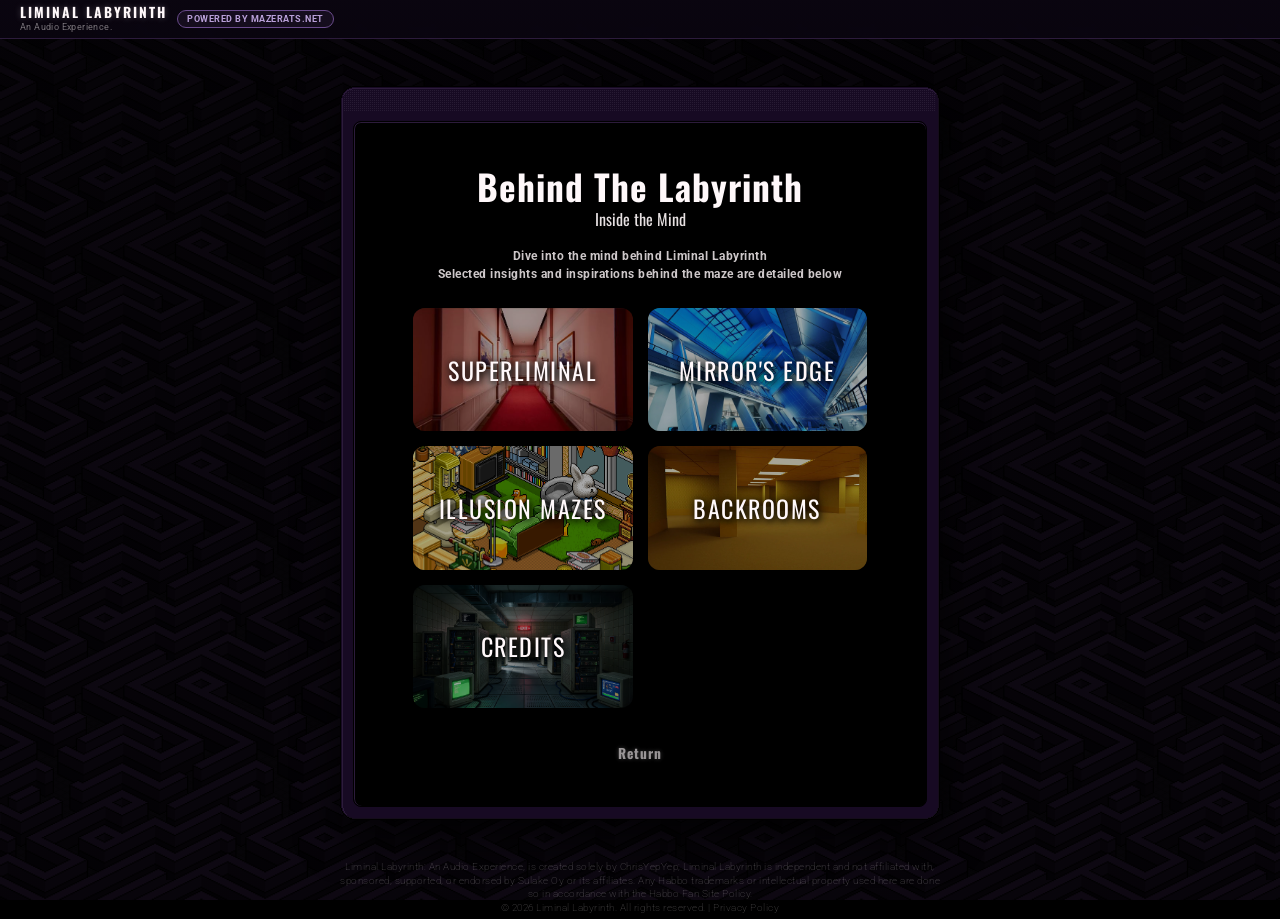
==== commit 0e5d7084: "Update favicon links in about.html Added multiple favicon links for better compatibility across devi" ====
--- a/about.html
+++ b/about.html
@@ -15,7 +15,13 @@
     <meta property="og:url" content="https://liminallabyrinth.quest/about">
     <meta property="og:image" content="https://liminallabyrinth.quest/roomassets/Figment.png?raw=true">
     <meta name="twitter:card" content="summary_large_image">
-    <link rel="icon" type="image/svg+xml" href="data:image/svg+xml,%3Csvg xmlns='http://www.w3.org/2000/svg' viewBox='0 0 64 64'%3E%3Crect width='64' height='64' fill='%23000'/%3E%3Ctext x='32' y='44' font-family='Arial, sans-serif' font-size='28' font-weight='700' fill='%23fff8fa' text-anchor='middle'%3ELL%3C/text%3E%3C/svg%3E">
+    <!-- A labyrinth, drawn pixel by pixel in the window frame's violet by
+         scripts/favicon.js. It was "LL" set in Arial in an inline SVG — the
+         one piece of the site in a typeface the site does not use, and two
+         letters nobody can read at 16px. -->
+    <link rel="icon" type="image/png" sizes="64x64" href="images/favicon.png">
+    <link rel="icon" type="image/png" sizes="32x32" href="images/favicon-32.png">
+    <link rel="apple-touch-icon" href="images/favicon.png">
     <style>
         body {
             margin: 0;
@@ -811,4 +817,4 @@
 </script>
 
 </body>
-</html>+</html>
--- a/ll-chrome.css
+++ b/ll-chrome.css
@@ -191,10 +191,26 @@
     border-radius: 14px;   /* the frame is the border-image; this only rounds
                               the shadow below to its curve */
     box-shadow: 0 16px 44px rgba(0, 0, 0, 0.75);
-    /* The frame's own breathing space around the panel. Kept tight — the frame
-       is 14px of art already, and the gap is there to show it. */
-    padding: 10px;
-}
+    /* ---- the gap between the window's edge and what is inside it ----
+
+       TWELVE PIXELS, the archive's own number: the window's 1px outline, then
+       12px of clear chrome, then the panel. It was 23 — a 10px pad on top of
+       the full 14px border — which put the frame and its contents at arm's
+       length from each other and made the art read as a mount around a
+       picture rather than as the window's own edge.
+
+       THE BORDER STAYS 14px, because everything placed against it is measured
+       from it: the titlebar's dots, the close box, the soundtrack window's
+       own chrome. Only the inner 11px of that border is plain fill —
+       ll_window_frame.png draws its outline, fill and highlight in the outer
+       3px — so the panel simply reaches 1px back into it and covers nothing
+       but flat colour. */
+    --window-edge-gap: 13px;                              /* outline + 12px clear */
+    --window-inset: calc(var(--window-edge-gap) - 14px);  /* −1px */
+    padding: 0;
+}
+
+.ll-window > .ll-window-inner { margin: var(--window-inset); }
 
 /* ---- the grab bar ----------------------------------------------------------
 
@@ -215,9 +231,14 @@
 
    -20px is that reach: 10px of .ll-window's padding plus 10px of its 14px
    border, leaving the outer 4px of frame showing. */
+/* Hung 4px inside the window's edge, where a grab bar belongs — the same 4px
+   the archive's grips stand in by. The bar's box starts at the inner edge of
+   the 14px border, so it reaches back over 10 of them. (It was -20px against
+   a 10px pad, which came to the same 4px; the pad is gone, so the number
+   moves with it.) */
 .ll-titlebar {
     height: 22px;
-    margin: -20px -20px 10px;
+    margin: -10px -10px 10px;
     background-image: url('images/ll_title_pattern.png');
     background-repeat: repeat;
     image-rendering: pixelated;
@@ -294,10 +315,11 @@
    thirds, so at 14 the art is drawn 1:1 and at 7 every slice is resampled to
    half size — which on a frame that is one pixel of black, one of fill and one
    of highlight is the difference between an edge and a smudge. The 28px it
-   costs comes out of the padding instead, which nobody can see. */
+   costs comes out of the padding instead, which nobody can see. (There is no
+   padding left to take it out of: the gap is 12px at every width now — see
+   --window-edge-gap above — which is tighter than the 6px pad this used to
+   drop to, so the phone has gained what this rule was for.) */
 @media (max-width: 480px) {
-    .ll-window { padding: 6px; }
-
     /* A lower floor on a phone. The rooms are far taller here — narrow columns
        wrap the prose to many more lines, 450px to 864px against 572px of
        screen — so the height set by script does most of the work and this only
